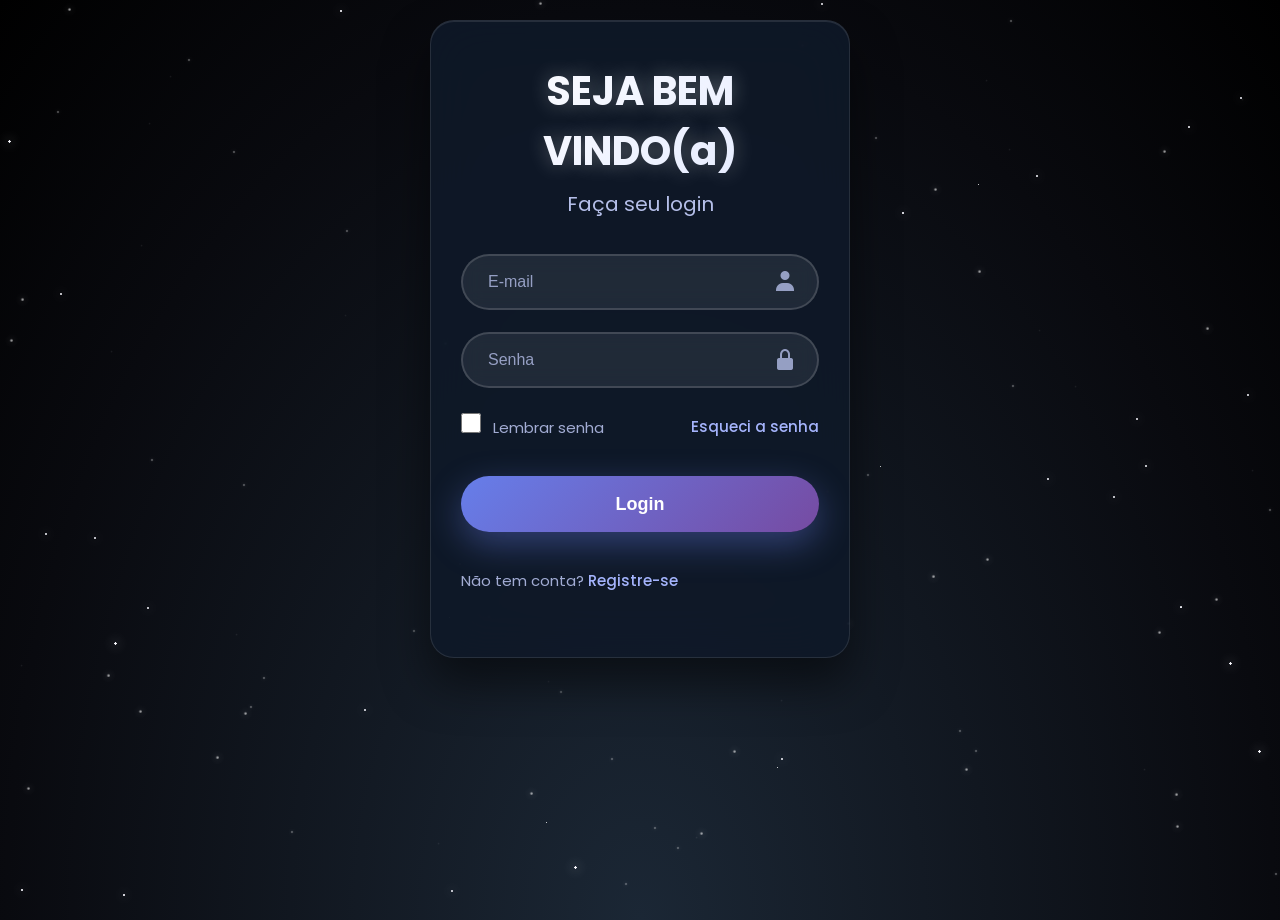
==== principal.html @ 41940cb8 "finalizado as telas de login/registro" ====
<!DOCTYPE html>
<html lang="pt-br">
<head>
    <meta charset="UTF-8">
    <meta name="viewport" content="width=device-width, initial-scale=1.0">
    <title>Galeria do Amor - Principal</title>
    <link href='http://unpkg.com/boxicons@2.1.4/css/boxicons.min.css' rel="stylesheet">
    <link rel="shortcut icon" href="./img/icon.png" />
    <style>
        body { font-family: Arial; text-align: center; padding: 50px; }
        .user-info { background: #f0f0f0; padding: 20px; border-radius: 10px; margin: 20px; }
        button { padding: 10px 20px; background: #ff69b4; color: white; border: none; border-radius: 5px; cursor: pointer; }
    </style>
</head>
<body>
    <h1>🌹 GALERIA DO AMOR</h1>
    
    <div class="user-info">
        <h2>Bem-vindo, <span id="nomeUsuario"></span>! 💕</h2>
        <p>Email: <span id="emailUsuario"></span></p>
        <button onclick="logout()">🚪 Sair</button>
    </div>

    <!-- AQUI COLOCA SUA GALERIA -->

    <script src="auth.js"></script>
    <script>
        // 🚨 SÓ AQUI VERIFICA SE ESTÁ LOGADO!
        if (!auth.isLoggedIn()) {
            alert('❌ Você precisa fazer login!');
            window.location.href = 'index.html';
        } else {
            // MOSTRA DADOS DO USUÁRIO
            const usuario = auth.getCurrentUser();
            document.getElementById('nomeUsuario').textContent = usuario.name;
            document.getElementById('emailUsuario').textContent = usuario.email;
        }

        // FUNÇÃO SAIR
        function logout() {
            auth.logout();
            window.location.href = 'index.html';
        }
    </script>
</body>
</html>
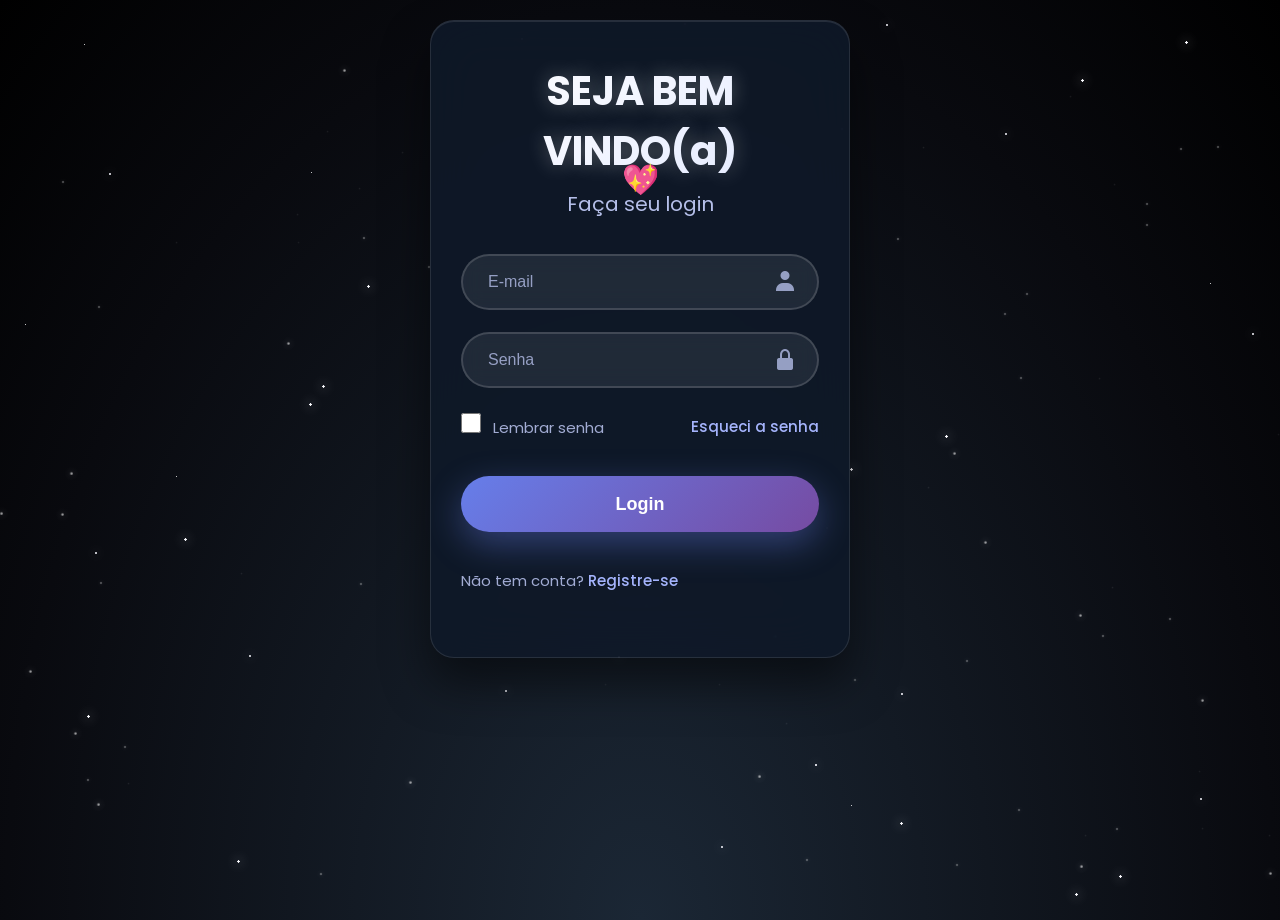
==== commit 38866413: "repassando algumas coisas" ====
--- a/principal.html
+++ b/principal.html
@@ -3,44 +3,153 @@
 <head>
     <meta charset="UTF-8">
     <meta name="viewport" content="width=device-width, initial-scale=1.0">
-    <title>Galeria do Amor - Principal</title>
-    <link href='http://unpkg.com/boxicons@2.1.4/css/boxicons.min.css' rel="stylesheet">
-    <link rel="shortcut icon" href="./img/icon.png" />
-    <style>
-        body { font-family: Arial; text-align: center; padding: 50px; }
-        .user-info { background: #f0f0f0; padding: 20px; border-radius: 10px; margin: 20px; }
-        button { padding: 10px 20px; background: #ff69b4; color: white; border: none; border-radius: 5px; cursor: pointer; }
-    </style>
+    <link href='https://unpkg.com/boxicons@2.1.4/css/boxicons.min.css' rel="stylesheet">
+    <link rel="stylesheet" href="css/stars.css">
+    <link rel="stylesheet" href="css/principal.css">
+    <link rel="shortcut icon" href="./img/icon.png">
+    <title> Galeria do Amor</title>
 </head>
 <body>
-    <h1>🌹 GALERIA DO AMOR</h1>
-    
-    <div class="user-info">
-        <h2>Bem-vindo, <span id="nomeUsuario"></span>! 💕</h2>
-        <p>Email: <span id="emailUsuario"></span></p>
-        <button onclick="logout()">🚪 Sair</button>
-    </div>
+    <main class="container">
+        <!-- ❤️ HEADER ROMÂNTICO -->
+        <div class="hero">
+            <h1 id="nomeUsuario">💖 Carregando...</h1>
+            <h2 id="mensagemAmor">Teu espaço especial no meu coração ✨</h2>
+            <div class="love-stats">
+                <div><i class='bx bxs-heart'></i> <span id="diasAmor">365</span> dias de amor</div>
+                <div><i class='bx bxs-star'></i> <span id="estrelasCount">∞</span> estrelas</div>
+            </div>
+        </div>
 
-    <!-- AQUI COLOCA SUA GALERIA -->
+        <!-- 📸 GALERIA DE FOTOS -->
+        <div class="galeria-section">
+            <h3>💕 Nossas Memórias</h3>
+            <div id="galeriaFotos" class="galeria-grid">
+                <!-- Fotos carregam aqui -->
+            </div>
+            <button onclick="addNovaFoto()" class="add-foto-btn">
+                ➕ Nova Memória
+            </button>
+        </div>
+
+        <!-- 🚪 SAIR -->
+        <button onclick="logout()" class="logout-btn">💕 Voltar ao Início</button>
+    </main>
 
     <script src="auth.js"></script>
+    <script src="css/stars.js"></script>
     <script>
-        // 🚨 SÓ AQUI VERIFICA SE ESTÁ LOGADO!
+        // 🔒 Verifica login
         if (!auth.isLoggedIn()) {
-            alert('❌ Você precisa fazer login!');
             window.location.href = 'index.html';
-        } else {
-            // MOSTRA DADOS DO USUÁRIO
-            const usuario = auth.getCurrentUser();
-            document.getElementById('nomeUsuario').textContent = usuario.name;
-            document.getElementById('emailUsuario').textContent = usuario.email;
+            throw new Error('Não logado');
         }
 
-        // FUNÇÃO SAIR
+        // 💖 Carrega dados do usuário
+        function initApp() {
+            const user = auth.getCurrentUser();
+            document.getElementById('nomeUsuario').textContent = `💖 ${user.name}`;
+            document.getElementById('mensagemAmor').textContent = 
+                `Te amo ${user.name}! Mais que todas as estrelas ✨`;
+            
+            carregaFotosUsuario(user.id);
+            calculaDiasAmor();
+        }
+
+        // 📸 GALERIA - Carrega fotos do usuário
+        function carregaFotosUsuario(userId) {
+            const galeria = document.getElementById('galeriaFotos');
+            const fotos = JSON.parse(localStorage.getItem(`fotos_${userId}`) || '[]');
+            
+            galeria.innerHTML = '';
+            
+            if (fotos.length === 0) {
+                galeria.innerHTML = '<div class="sem-fotos">💭 Primeira memória em breve...</div>';
+                return;
+            }
+            
+            fotos.forEach((foto, index) => {
+                const div = document.createElement('div');
+                div.className = 'foto-item';
+                div.innerHTML = `
+                    <img src="${foto.url}" alt="Memória ${index + 1}">
+                    <div class="foto-info">
+                        <span>${foto.data}</span>
+                        <div class="acoes">
+                            <i class='bx bxs-heart' onclick="curtir(${foto.id})"></i>
+                            <span class="curtidas">${foto.curtidas || 0}</span>
+                        </div>
+                    </div>
+                `;
+                galeria.appendChild(div);
+            });
+        }
+
+        // ➕ ADICIONAR NOVA FOTO
+        function addNovaFoto() {
+            const input = document.createElement('input');
+            input.type = 'file';
+            input.accept = 'image/*';
+            input.onchange = function(e) {
+                const file = e.target.files[0];
+                if (file) {
+                    const reader = new FileReader();
+                    reader.onload = function(e) {
+                        salvaFoto(e.target.result);
+                    };
+                    reader.readAsDataURL(file);
+                }
+            };
+            input.click();
+        }
+
+        // 💾 SALVA FOTO
+        function salvaFoto(urlFoto) {
+            const user = auth.getCurrentUser();
+            const fotos = JSON.parse(localStorage.getItem(`fotos_${user.id}`) || '[]');
+            
+            const novaFoto = {
+                id: Date.now(),
+                url: urlFoto,
+                data: new Date().toLocaleDateString('pt-BR'),
+                curtidas: 0
+            };
+            
+            fotos.unshift(novaFoto); // Adiciona no início
+            localStorage.setItem(`fotos_${user.id}`, JSON.stringify(fotos));
+            
+            carregaFotosUsuario(user.id);
+            alert('💕 Memória salva com amor!');
+        }
+
+        // ❤️ CURTIR FOTO
+        function curtir(fotoId) {
+            const user = auth.getCurrentUser();
+            const fotos = JSON.parse(localStorage.getItem(`fotos_${user.id}`) || '[]');
+            const foto = fotos.find(f => f.id === fotoId);
+            if (foto) {
+                foto.curtidas = (foto.curtidas || 0) + 1;
+                localStorage.setItem(`fotos_${user.id}`, JSON.stringify(fotos));
+                carregaFotosUsuario(user.id);
+            }
+        }
+
+        // 💕 DIAS DE AMOR
+        function calculaDiasAmor() {
+            const dataInicio = new Date('2022-07-16'); // Mude para data real!
+            const hoje = new Date();
+            const dias = Math.floor((hoje - dataInicio) / (1000 * 60 * 60 * 24));
+            document.getElementById('diasAmor').textContent = dias;
+        }
+
+        // 🚪 LOGOUT
         function logout() {
             auth.logout();
             window.location.href = 'index.html';
         }
+
+        // 🚀 INICIALIZA
+        initApp();
     </script>
 </body>
 </html>
--- a/css/stars.css
+++ b/css/stars.css
@@ -0,0 +1,26 @@
+/* APENAS ESTRELAS - SEM CORAÇÃO */
+body {
+    min-height: 100vh;
+    background: radial-gradient(ellipse at bottom, #1B2735 0%, #090A0F 70%, #000 100%);
+    position: relative;
+    overflow-x: hidden;
+    font-family: "Poppins", sans-serif;
+}
+
+.stars-bg, .stars-fg {
+    position: fixed;
+    top: 0;
+    left: 0;
+    width: 100%;
+    height: 100%;
+    pointer-events: none;
+}
+
+.star-bg, .star-fg {
+    position: absolute;
+    border-radius: 50%;
+    animation: twinkleBg 3s infinite alternate;
+    will-change: transform;
+}
+
+/* Resto igual ao anterior... */
--- a/css/principal.css
+++ b/css/principal.css
@@ -0,0 +1,152 @@
+.hero {
+    text-align: center;
+    padding: 40px 20px;
+    background: rgba(255, 107, 157, 0.05);
+    border-radius: 20px;
+    border: 1px solid rgba(255, 107, 157, 0.2);
+    margin-bottom: 30px;
+}
+
+.hero h1 {
+    font-size: clamp(32px, 8vw, 50px);
+    background: linear-gradient(135deg, #ff6b9d, #c44569, #f8b500);
+    -webkit-background-clip: text;
+    -webkit-text-fill-color: transparent;
+    margin-bottom: 10px;
+    animation: heartbeat 2s infinite;
+    text-shadow: 0 0 30px rgba(255, 107, 157, 0.5);
+}
+
+@keyframes heartbeat {
+    0%, 100% { transform: scale(1); }
+    50% { transform: scale(1.05); }
+}
+
+.hero h2 {
+    color: #ff9ec1;
+    font-size: clamp(18px, 4vw, 24px);
+    margin-bottom: 25px;
+    font-weight: 300;
+}
+
+.love-stats {
+    display: flex;
+    flex-wrap: wrap;
+    gap: 15px;
+    justify-content: center;
+    margin: 25px 0;
+}
+
+.love-stats div {
+    background: rgba(255, 255, 255, 0.1);
+    padding: 15px 25px;
+    border-radius: 25px;
+    border: 1px solid rgba(255, 255, 255, 0.2);
+    font-size: 16px;
+    color: #fff;
+    backdrop-filter: blur(10px);
+}
+
+.galeria-section {
+    margin: 30px 0;
+}
+
+.galeria-section h3 {
+    text-align: center;
+    color: #ff9ec1;
+    margin-bottom: 25px;
+    font-size: 24px;
+}
+
+.galeria-grid {
+    display: grid;
+    grid-template-columns: repeat(auto-fill, minmax(150px, 1fr));
+    gap: 15px;
+    margin-bottom: 30px;
+}
+
+.foto-item {
+    background: rgba(255, 255, 255, 0.1);
+    border-radius: 15px;
+    overflow: hidden;
+    border: 1px solid rgba(255, 255, 255, 0.2);
+    transition: all 0.3s ease;
+    cursor: pointer;
+}
+
+.foto-item:hover {
+    transform: translateY(-5px);
+    box-shadow: 0 20px 40px rgba(255, 107, 157, 0.3);
+}
+
+.foto-item img {
+    width: 100%;
+    height: 150px;
+    object-fit: cover;
+}
+
+.foto-info {
+    padding: 12px;
+}
+
+.foto-info span {
+    font-size: 12px;
+    color: rgba(255, 255, 255, 0.7);
+    display: block;
+    margin-bottom: 8px;
+}
+
+.acoes {
+    display: flex;
+    align-items: center;
+    gap: 8px;
+}
+
+.acoes i {
+    font-size: 20px;
+    color: #ff6b9d;
+    cursor: pointer;
+    transition: 0.3s;
+}
+
+.acoes i:hover {
+    color: #fff;
+    transform: scale(1.2);
+}
+
+.sem-fotos {
+    grid-column: 1 / -1;
+    text-align: center;
+    color: #ff9ec1;
+    font-size: 18px;
+    padding: 40px;
+}
+
+.add-foto-btn, .logout-btn {
+    width: 100%;
+    margin: 15px 0;
+    padding: 18px;
+    font-size: 18px;
+    border-radius: 25px;
+    border: none;
+    cursor: pointer;
+    font-weight: 600;
+    transition: all 0.3s ease;
+}
+
+.add-foto-btn {
+    background: linear-gradient(135deg, #ff6b9d, #c44569);
+    color: white;
+    box-shadow: 0 10px 30px rgba(255, 107, 157, 0.4);
+}
+
+.add-foto-btn:hover {
+    transform: translateY(-2px);
+    box-shadow: 0 15px 40px rgba(255, 107, 157, 0.6);
+}
+
+.logout-btn {
+    background: linear-gradient(135deg, #667eea, #764ba2);
+    color: white;
+    box-shadow: 0 10px 30px rgba(102, 126, 234, 0.4);
+}
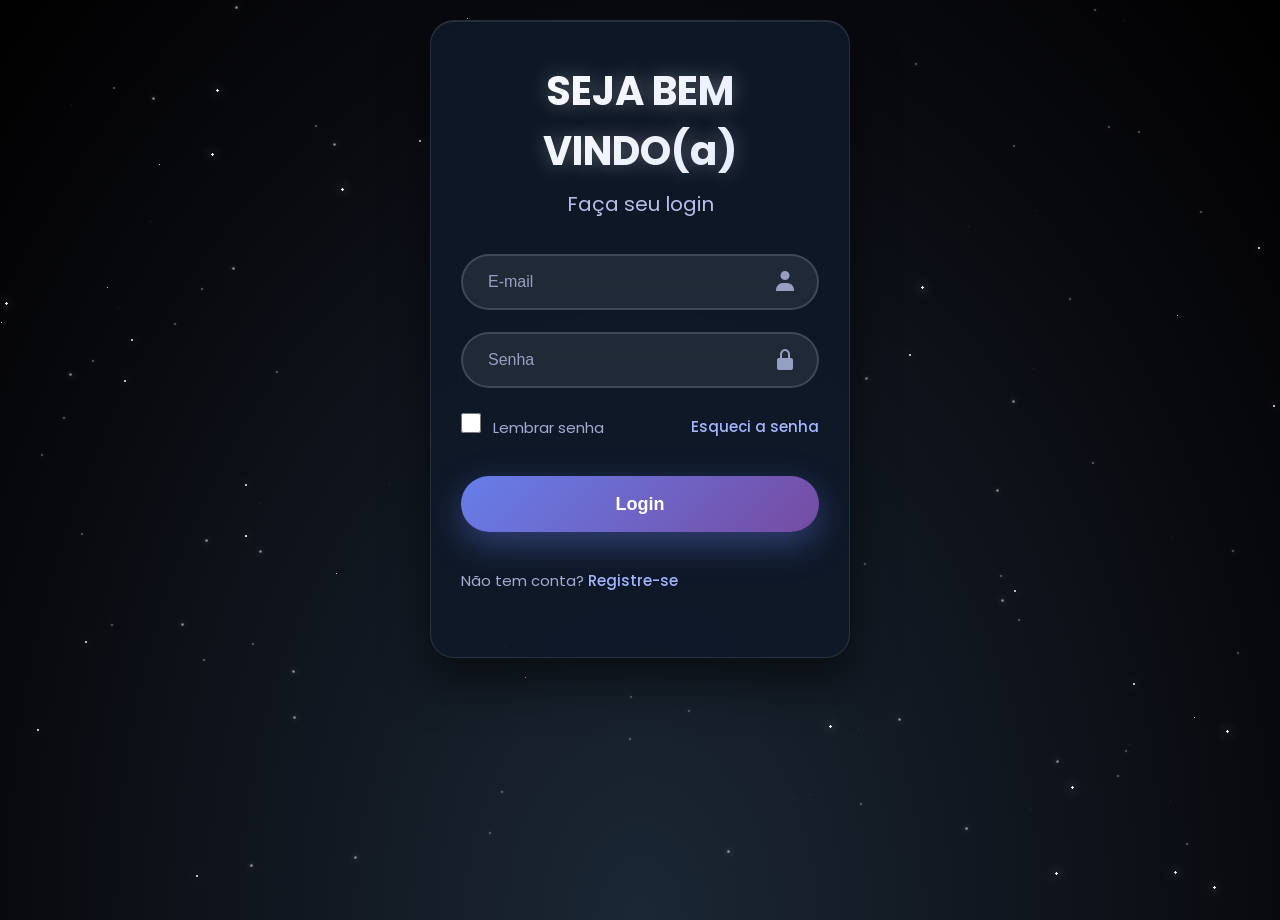
==== commit 6ee52a5f: "carrossel de imagens" ====
--- a/principal.html
+++ b/principal.html
@@ -1,5 +1,6 @@
 <!DOCTYPE html>
 <html lang="pt-br">
+
 <head>
     <meta charset="UTF-8">
     <meta name="viewport" content="width=device-width, initial-scale=1.0">
@@ -9,6 +10,7 @@
     <link rel="shortcut icon" href="./img/icon.png">
     <title> Galeria do Amor</title>
 </head>
+
 <body>
     <main class="container">
         <!-- ❤️ HEADER ROMÂNTICO -->
@@ -19,25 +21,46 @@
                 <div><i class='bx bxs-heart'></i> <span id="diasAmor">365</span> dias de amor</div>
                 <div><i class='bx bxs-star'></i> <span id="estrelasCount">∞</span> estrelas</div>
             </div>
+
+            <!-- ⏳ CONTADOR MINIMALISTA -->
+<div class="countdown-minimal">
+    <div class="countdown-title">Nossa Data especial</div>
+    <div id="countdown-display" class="countdown-display">
+        <span class="countdown-item"><span id="meses">0</span>months</span>
+        <span class="countdown-item"><span id="semanas">0</span>weeks</span>
+        <span class="countdown-item"><span id="dias">0</span>days</span>
+        <span class="countdown-item"><span id="horas">00</span>hours</span>
+        <span class="countdown-item"><span id="minutos">00</span>min</span>
+    </div>
+</div>
+
         </div>
 
-        <!-- 📸 GALERIA DE FOTOS -->
-        <div class="galeria-section">
-            <h3>💕 Nossas Memórias</h3>
-            <div id="galeriaFotos" class="galeria-grid">
-                <!-- Fotos carregam aqui -->
-            </div>
-            <button onclick="addNovaFoto()" class="add-foto-btn">
-                ➕ Nova Memória
-            </button>
+     <!-- 📸 GALERIA COM CARROSSEL -->
+<!-- ➕ UPLOAD COM DATA -->
+<div class="upload-section">
+    <button onclick="abrirUploadModal()" class="add-foto-btn">➕ Nova Memória</button>
+</div>
+
+<!-- MODAL UPLOAD -->
+<div id="uploadModal" class="modal-upload" style="display: none;">
+    <div class="modal-upload-content">
+        <h3>💕 Nova Memória</h3>
+        <input type="file" id="fotoInput" accept="image/*">
+        <input type="date" id="fotoData" value="">
+        <div class="modal-buttons">
+            <button onclick="salvarFotoUpload()">💾 Salvar</button>
+            <button onclick="fecharUploadModal()">❌ Cancelar</button>
         </div>
+    </div>
+</div>
 
         <!-- 🚪 SAIR -->
         <button onclick="logout()" class="logout-btn">💕 Voltar ao Início</button>
     </main>
 
     <script src="auth.js"></script>
-    <script src="css/stars.js"></script>
+    <script src="stars.js"></script>
     <script>
         // 🔒 Verifica login
         if (!auth.isLoggedIn()) {
@@ -45,56 +68,181 @@
             throw new Error('Não logado');
         }
 
+            // ⏳ CONTADOR REGRESSIVO COMPLETO
+function atualizarContador() {
+    // ⚠️ MUDA SÓ ESTA DATA: AAAA-MM-DD HH:MM
+    const dataAniversario = new Date('2026-07-16 10:00');
+    
+    const agora = new Date();
+    const diff = dataAniversario - agora; // Milissegundos
+    
+    if (diff > 0) {
+        // Cálculos detalhados
+        const totalSegundos = Math.floor(diff / 1000);
+        const meses = Math.floor(totalSegundos / (30 * 24 * 60 * 60));
+        const semanas = Math.floor((totalSegundos % (30 * 24 * 60 * 60)) / (7 * 24 * 60 * 60));
+        const dias = Math.floor((totalSegundos % (7 * 24 * 60 * 60)) / (24 * 60 * 60));
+        const horas = Math.floor((totalSegundos % (24 * 60 * 60)) / (60 * 60));
+        const minutos = Math.floor((totalSegundos % (60 * 60)) / 60);
+        
+        // Atualiza DOM
+        document.getElementById('meses').textContent = meses;
+        document.getElementById('semanas').textContent = semanas;
+        document.getElementById('dias').textContent = dias;
+        document.getElementById('horas').textContent = horas.toString().padStart(2, '0');
+        document.getElementById('minutos').textContent = minutos.toString().padStart(2, '0');
+    } 
+}
+
+// 🔄 Tempo real (1 segundo)
+setInterval(atualizarContador, 1000);
+atualizarContador(); // Executa imediatamente
+
+
+
+
         // 💖 Carrega dados do usuário
         function initApp() {
             const user = auth.getCurrentUser();
             document.getElementById('nomeUsuario').textContent = `💖 ${user.name}`;
-            document.getElementById('mensagemAmor').textContent = 
+            document.getElementById('mensagemAmor').textContent =
                 `Te amo ${user.name}! Mais que todas as estrelas ✨`;
-            
+
             carregaFotosUsuario(user.id);
             calculaDiasAmor();
-        }
-
-        // 📸 GALERIA - Carrega fotos do usuário
-        function carregaFotosUsuario(userId) {
-            const galeria = document.getElementById('galeriaFotos');
-            const fotos = JSON.parse(localStorage.getItem(`fotos_${userId}`) || '[]');
-            
-            galeria.innerHTML = '';
-            
-            if (fotos.length === 0) {
-                galeria.innerHTML = '<div class="sem-fotos">💭 Primeira memória em breve...</div>';
-                return;
-            }
-            
-            fotos.forEach((foto, index) => {
-                const div = document.createElement('div');
-                div.className = 'foto-item';
-                div.innerHTML = `
-                    <img src="${foto.url}" alt="Memória ${index + 1}">
-                    <div class="foto-info">
-                        <span>${foto.data}</span>
-                        <div class="acoes">
-                            <i class='bx bxs-heart' onclick="curtir(${foto.id})"></i>
-                            <span class="curtidas">${foto.curtidas || 0}</span>
-                        </div>
-                    </div>
-                `;
-                galeria.appendChild(div);
-            });
-        }
+            calculaDiasAmor();
+    contagemAniversario();
+        }
+
+// 🌟 CARROSSEL
+let currentSlide = 0;
+let totalFotos = 0;
+
+function moveCarousel(direction) {
+    currentSlide += direction;
+    if (currentSlide >= totalFotos) currentSlide = 0;
+    if (currentSlide < 0) currentSlide = totalFotos - 1;
+    
+    const carousel = document.getElementById('galeriaFotos');
+    const fotoWidth = 172;
+    carousel.style.transform = `translateX(-${currentSlide * fotoWidth}px)`;
+}
+
+// 🖼️ MODAL FULLSCREEN FUNCIONANDO
+function abrirModal(url, data) {
+    const modal = document.createElement('div');
+    modal.className = 'modal';
+    modal.innerHTML = `
+        <button class="modal-close" onclick="this.parentElement.remove()">×</button>
+        <div class="modal-content">
+            <img src="${url}" alt="${data}">
+        </div>
+    `;
+    document.body.appendChild(modal);
+    
+    modal.onclick = (e) => {
+        if (e.target === modal) modal.remove();
+    };
+}
+
+// 📸 UPLOAD COM DATA EDITÁVEL
+function abrirUploadModal() {
+    document.getElementById('uploadModal').style.display = 'flex';
+    document.getElementById('fotoData').value = new Date().toISOString().split('T')[0];
+}
+
+function salvarFotoUpload() {
+    const file = document.getElementById('fotoInput').files[0];
+    const dataSelecionada = document.getElementById('fotoData').value;
+    
+    if (!file) {
+        alert('❌ Selecione uma foto!');
+        return;
+    }
+    
+    if (!dataSelecionada) {
+        alert('❌ Selecione a data!');
+        return;
+    }
+    
+    const reader = new FileReader();
+    reader.onload = function(e) {
+        salvaFoto(e.target.result, dataSelecionada);
+        fecharUploadModal();
+    };
+    reader.readAsDataURL(file);
+}
+
+function fecharUploadModal() {
+    document.getElementById('uploadModal').style.display = 'none';
+    document.getElementById('fotoInput').value = '';
+}
+
+
+
+// 💾 SALVA COM DATA PERSONALIZADA
+function salvaFoto(urlFoto, dataFoto = null) {
+    const user = auth.getCurrentUser();
+    const fotos = JSON.parse(localStorage.getItem(`fotos_${user.id}`) || '[]');
+    
+    const novaFoto = {
+        id: Date.now(),
+        url: urlFoto,
+        data: dataFoto || new Date().toLocaleDateString('pt-BR'),
+        curtidas: 0
+    };
+    
+    fotos.unshift(novaFoto);
+    localStorage.setItem(`fotos_${user.id}`, JSON.stringify(fotos));
+    carregaFotosUsuario(user.id);
+    alert('💕 Memória salva!');
+}
+
+// 🖼️ CARREGA FOTOS CORRIGIDO
+function carregaFotosUsuario(userId) {
+    const galeria = document.getElementById('galeriaFotos');
+    const fotos = JSON.parse(localStorage.getItem(`fotos_${user.id}`) || '[]');
+    
+    galeria.innerHTML = '';
+    totalFotos = fotos.length;
+    currentSlide = 0;
+    
+    if (fotos.length === 0) {
+        galeria.innerHTML = '<div class="sem-fotos">💭 Primeira memória em breve...</div>';
+        return;
+    }
+    
+    fotos.forEach((foto) => {
+        const div = document.createElement('div');
+        div.className = 'foto-item';
+        div.onclick = () => abrirModal(foto.url, foto.data);
+        div.innerHTML = `
+            <img src="${foto.url}" alt="${foto.data}" loading="lazy">
+            <div class="foto-info">
+                <span>${foto.data}</span>
+                <div class="acoes">
+                    <i class='bx bxs-heart' onclick="event.stopPropagation(); curtir(${foto.id})"></i>
+                    <span class="curtidas">${foto.curtidas || 0}</span>
+                </div>
+            </div>
+        `;
+        galeria.appendChild(div);
+    });
+    
+    galeria.style.transform = 'translateX(0px)';
+}
+
 
         // ➕ ADICIONAR NOVA FOTO
         function addNovaFoto() {
             const input = document.createElement('input');
             input.type = 'file';
             input.accept = 'image/*';
-            input.onchange = function(e) {
+            input.onchange = function (e) {
                 const file = e.target.files[0];
                 if (file) {
                     const reader = new FileReader();
-                    reader.onload = function(e) {
+                    reader.onload = function (e) {
                         salvaFoto(e.target.result);
                     };
                     reader.readAsDataURL(file);
@@ -107,17 +255,17 @@
         function salvaFoto(urlFoto) {
             const user = auth.getCurrentUser();
             const fotos = JSON.parse(localStorage.getItem(`fotos_${user.id}`) || '[]');
-            
+
             const novaFoto = {
                 id: Date.now(),
                 url: urlFoto,
                 data: new Date().toLocaleDateString('pt-BR'),
                 curtidas: 0
             };
-            
+
             fotos.unshift(novaFoto); // Adiciona no início
             localStorage.setItem(`fotos_${user.id}`, JSON.stringify(fotos));
-            
+
             carregaFotosUsuario(user.id);
             alert('💕 Memória salva com amor!');
         }
@@ -152,4 +300,5 @@
         initApp();
     </script>
 </body>
+
 </html>
--- a/css/principal.css
+++ b/css/principal.css
@@ -1,3 +1,30 @@
+@import url('https://fonts.googleapis.com/css2?family=Poppins:wght@300;400;500;600;700&display=swap');
+
+* {
+    margin: 0;
+    padding: 0;
+    box-sizing: border-box;
+    font-family: "Poppins", sans-serif;
+}
+
+body {
+    min-height: 100vh;
+    background: radial-gradient(ellipse at bottom, #1B2735 0%, #090A0F 100%);
+    overflow-x: hidden;
+    position: relative;
+}
+
+.container {
+    position: relative;
+    z-index: 10;
+    width: min(95vw, 500px);
+    margin: 20px auto;
+    padding: 30px;
+    min-height: 100vh;
+    display: flex;
+    flex-direction: column;
+}
+
 .hero {
     text-align: center;
     padding: 40px 20px;
@@ -5,6 +32,7 @@
     border-radius: 20px;
     border: 1px solid rgba(255, 107, 157, 0.2);
     margin-bottom: 30px;
+    backdrop-filter: blur(10px);
 }
 
 .hero h1 {
@@ -46,9 +74,82 @@
     color: #fff;
     backdrop-filter: blur(10px);
 }
+/* CONTADOR MINIMALISTA */
+.countdown-minimal {
+    background: rgba(255, 107, 157, 0.08);
+    border: 1px solid rgba(255, 107, 157, 0.2);
+    border-radius: 16px;
+    padding: 20px;
+    margin: 25px 0;
+    text-align: center;
+    backdrop-filter: blur(20px);
+}
+
+.countdown-title {
+    color: #ff9ec1;
+    font-size: clamp(14px, 3vw, 16px);
+    font-weight: 400;
+    margin-bottom: 15px;
+    letter-spacing: 0.5px;
+}
+
+.countdown-display {
+    display: flex;
+    justify-content: center;
+    gap: 8px;
+    flex-wrap: wrap;
+}
+
+.countdown-item {
+    background: rgba(255, 255, 255, 0.1);
+    border: 1px solid rgba(255, 255, 255, 0.15);
+    border-radius: 12px;
+    padding: 12px 8px;
+    min-width: 45px;
+    font-size: clamp(12px, 4vw, 16px);
+    font-weight: 600;
+    color: #ffffff;
+    backdrop-filter: blur(10px);
+}
+
+.countdown-item span:first-child {
+    display: block;
+    font-size: clamp(16px, 5vw, 22px);
+    font-weight: 700;
+    background: linear-gradient(135deg, #ff6b9d, #ff9ec1);
+    -webkit-background-clip: text;
+    -webkit-text-fill-color: transparent;
+    margin-bottom: 2px;
+}
+
+/* MOBILE */
+@media (max-width: 480px) {
+    .countdown-display {
+        gap: 6px;
+    }
+    
+    .countdown-item {
+        padding: 10px 6px;
+        min-width: 40px;
+    }
+}
+
+/* RESPONSIVO ULTRA */
+@media (max-width: 360px) {
+    .countdown-display {
+        flex-direction: column;
+        gap: 6px;
+    }
+    
+    .countdown-item {
+        width: 100%;
+        justify-content: center;
+    }
+}
 
 .galeria-section {
     margin: 30px 0;
+    flex: 1;
 }
 
 .galeria-section h3 {
@@ -107,9 +208,10 @@
     color: #ff6b9d;
     cursor: pointer;
     transition: 0.3s;
-}
-
-.acoes i:hover {
+    user-select: none;
+}
+
+.acoes i:hover, .acoes i:active {
     color: #fff;
     transform: scale(1.2);
 }
@@ -149,4 +251,274 @@
     background: linear-gradient(135deg, #667eea, #764ba2);
     color: white;
     box-shadow: 0 10px 30px rgba(102, 126, 234, 0.4);
-}+}
+
+.logout-btn:hover {
+    transform: translateY(-2px);
+    box-shadow: 0 15px 40px rgba(102, 126, 234, 0.6);
+}
+
+@media (max-width: 480px) {
+    .container {
+        padding: 20px;
+    }
+    
+    .galeria-grid {
+        grid-template-columns: repeat(auto-fill, minmax(120px, 1fr));
+        gap: 10px;
+    }
+}
+
+::-webkit-scrollbar { display: none; }
+
+/* CARROSSEL */
+.carousel-container {
+    position: relative;
+    max-width: 100%;
+    overflow: hidden;
+    border-radius: 16px;
+    margin-bottom: 20px;
+}
+
+.galeria-carousel {
+    display: flex;
+    transition: transform 0.4s cubic-bezier(0.25, 0.46, 0.45, 0.94);
+    gap: 12px;
+    padding: 10px 50px;
+    scroll-snap-type: x mandatory;
+}
+
+.carousel-btn {
+    position: absolute;
+    top: 50%;
+    transform: translateY(-50%);
+    background: rgba(255, 255, 255, 0.2);
+    border: none;
+    border-radius: 50%;
+    width: 44px;
+    height: 44px;
+    font-size: 20px;
+    color: white;
+    cursor: pointer;
+    backdrop-filter: blur(10px);
+    transition: all 0.3s ease;
+    z-index: 10;
+}
+
+.prev-btn { left: 10px; }
+.next-btn { right: 10px; }
+
+.carousel-btn:hover {
+    background: rgba(255, 107, 157, 0.4);
+    transform: translateY(-50%) scale(1.1);
+    box-shadow: 0 5px 15px rgba(255, 107, 157, 0.3);
+}
+
+/* FOTO ITEM - RESPONSIVO */
+.foto-item {
+    flex: 0 0 160px;
+    background: rgba(255, 255, 255, 0.1);
+    border-radius: 16px;
+    overflow: hidden;
+    border: 1px solid rgba(255, 255, 255, 0.2);
+    cursor: pointer;
+    transition: all 0.3s ease;
+    scroll-snap-align: center;
+}
+
+.foto-item:hover {
+    transform: translateY(-8px) scale(1.05);
+    box-shadow: 0 20px 40px rgba(255, 107, 157, 0.4);
+}
+
+.foto-item img {
+    width: 100%;
+    height: 140px;
+    object-fit: cover;
+    transition: transform 0.3s ease;
+}
+
+.foto-item:hover img {
+    transform: scale(1.05);
+}
+
+/* MOBILE */
+@media (max-width: 480px) {
+    .foto-item { flex: 0 0 140px; }
+    .foto-item img { height: 120px; }
+    .carousel-btn { width: 40px; height: 40px; font-size: 18px; }
+}
+
+/* MODAL FULLSCREEN */
+.modal {
+    display: none;
+    position: fixed;
+    top: 0;
+    left: 0;
+    width: 100%;
+    height: 100%;
+    background: rgba(0, 0, 0, 0.95);
+    z-index: 1000;
+    backdrop-filter: blur(5px);
+}
+
+.modal-content {
+    position: absolute;
+    top: 50%;
+    left: 50%;
+    transform: translate(-50%, -50%) scale(0.8);
+    max-width: 90vw;
+    max-height: 90vh;
+    width: auto;
+    height: auto;
+    border-radius: 12px;
+    box-shadow: 0 25px 50px rgba(0, 0, 0, 0.8);
+    transition: transform 0.3s ease;
+    cursor: zoom-in;
+}
+
+.modal.active .modal-content {
+    transform: translate(-50%, -50%) scale(1);
+}
+
+.modal img {
+    width: 100%;
+    height: 100%;
+    object-fit: contain;
+    border-radius: 12px;
+}
+
+.modal-close {
+    position: absolute;
+    top: 20px;
+    right: 30px;
+    background: rgba(255, 255, 255, 0.2);
+    border: none;
+    border-radius: 50%;
+    width: 44px;
+    height: 44px;
+    font-size: 24px;
+    color: white;
+    cursor: pointer;
+    backdrop-filter: blur(10px);
+}
+
+.modal-close:hover {
+    background: rgba(255, 107, 157, 0.4);
+}
+/* MODAL UPLOAD */
+.modal-upload {
+    position: fixed;
+    top: 0;
+    left: 0;
+    width: 100%;
+    height: 100%;
+    background: rgba(0, 0, 0, 0.8);
+    z-index: 100;
+    display: flex;
+    align-items: center;
+    justify-content: center;
+}
+
+.modal-upload-content {
+    background: rgba(15, 25, 40, 0.95);
+    border: 1px solid rgba(255, 255, 255, 0.2);
+    border-radius: 20px;
+    padding: 30px;
+    max-width: 90vw;
+    max-height: 80vh;
+    text-align: center;
+    backdrop-filter: blur(20px);
+}
+
+.modal-upload-content h3 {
+    color: #ff9ec1;
+    margin-bottom: 20px;
+}
+
+.modal-upload-content input {
+    width: 100%;
+    margin: 15px 0;
+    padding: 15px;
+    border-radius: 12px;
+    border: 1px solid rgba(255, 255, 255, 0.2);
+    background: rgba(255, 255, 255, 0.1);
+    color: white;
+    font-size: 16px;
+}
+
+.modal-upload-content input::placeholder {
+    color: rgba(255, 255, 255, 0.6);
+}
+
+.modal-buttons {
+    display: flex;
+    gap: 15px;
+    margin-top: 20px;
+}
+
+.modal-buttons button {
+    flex: 1;
+    padding: 15px;
+    border: none;
+    border-radius: 12px;
+    font-weight: 600;
+    cursor: pointer;
+    transition: all 0.3s ease;
+}
+
+.modal-buttons button:first-child {
+    background: linear-gradient(135deg, #10b981, #059669);
+    color: white;
+}
+
+.modal-buttons button:last-child {
+    background: rgba(255, 255, 255, 0.1);
+    color: white;
+    border: 1px solid rgba(255, 255, 255, 0.2);
+}
+
+/* FOTO ITEM - SEM CORTE + RESPONSIVO */
+.foto-item {
+    flex: 0 0 160px;
+    height: 200px; /* Altura fixa */
+    background: rgba(255, 255, 255, 0.1);
+    border-radius: 16px;
+    overflow: hidden;
+    border: 1px solid rgba(255, 255, 255, 0.2);
+    cursor: pointer;
+    transition: all 0.3s ease;
+    display: flex;
+    flex-direction: column;
+}
+
+.foto-item:hover {
+    transform: translateY(-8px);
+    box-shadow: 0 20px 40px rgba(255, 107, 157, 0.4);
+}
+
+.foto-item img {
+    width: 100%;
+    height: 140px;  /* Altura fixa - NÃO corta */
+    object-fit: cover; /* Mantém proporção */
+    flex-shrink: 0;
+}
+
+.foto-info {
+    padding: 10px;
+    flex: 1;
+    display: flex;
+    flex-direction: column;
+    justify-content: space-between;
+}
+
+/* CARROSSEL RESPONSIVO */
+@media (max-width: 480px) {
+    .foto-item { flex: 0 0 140px; height: 180px; }
+    .foto-item img { height: 120px; }
+}
+
+@media (max-width: 360px) {
+    .foto-item { flex: 0 0 120px; height: 160px; }
+    .foto-item img { height: 100px; }
+}
